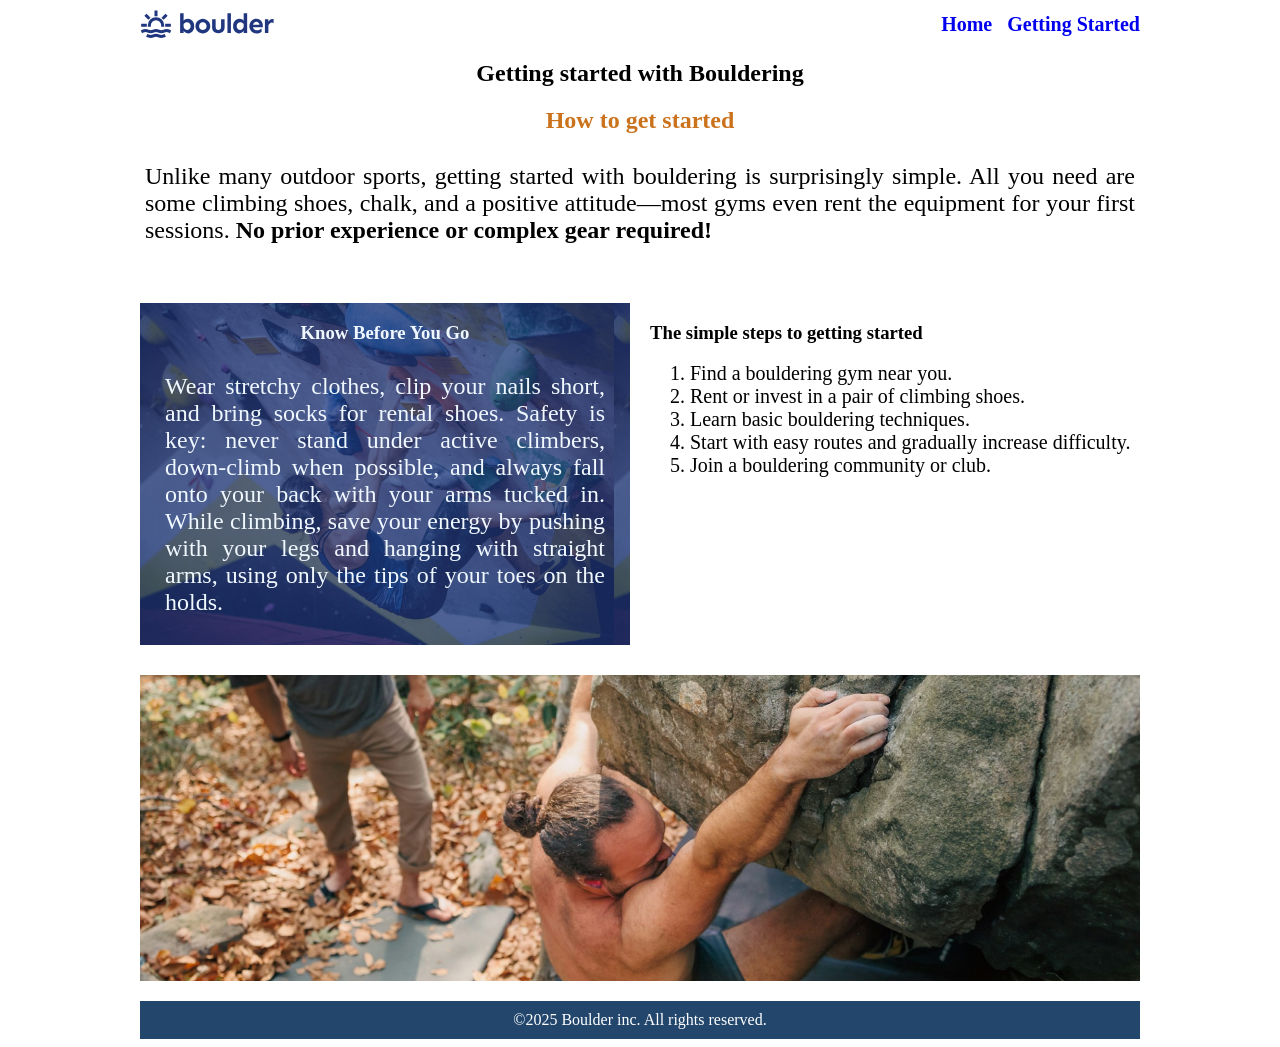
==== getting-started.html @ 6824014e "This is my Initial commit" ====
<!DOCTYPE html>
<html>
    <head>
        <title>bouldering</title>
        <link rel="stylesheet" href="css/style.css">
    </head>
        <body>
            <div class="wrapper">
                <header>
                        <img src="img/logo.svg" alt="">
                        <nav class="primary-navigation" aria-label="primary-navigation">
                            <ul>
                                <li> <a href="index.html">Home</a></li>
                                <li><a href="getting-started.html">Getting Started</a></li>
                            </ul>
                        </nav>
                </header>
                <main>
                    <section>
                        <h1>Getting started with Bouldering</h1>
                        <h2>How to get started</h2>
                            <p class="boulderig">Unlike many outdoor sports, getting started with bouldering is surprisingly simple. All you need are some climbing shoes, chalk, and a positive attitude—most gyms even rent the equipment for your first sessions. <strong>No prior experience or complex gear required!</strong></p>
                    <section>
                        <div class="wrapper">
                            <div class="two-column-layout">
                                        <div class="climber-bg">
                                                <h3 class="center-title">Know Before You Go</h3>
                                                    <p>Wear stretchy clothes, clip your nails short, and bring socks for rental shoes. Safety is key: never stand under active climbers, down-climb when possible, and always fall onto your back with your arms tucked in. While climbing, save your energy by pushing with your legs and hanging with straight arms, using only the tips of your toes on the holds.</p>
                                        </div>
                                                    <div>
                                                        <h3>The simple steps to getting started</h3>
                                                    <ol class="simple-step">
                                                        <li>Find a bouldering gym near you.</li>
                                                        <li>Rent or invest in a pair of climbing shoes.</li>
                                                        <li>Learn basic bouldering techniques.</li>
                                                        <li>Start with easy routes and gradually increase difficulty.</li>
                                                        <li>Join a bouldering community or club.</li>
                                                    </ol>
                                                    </div>
                            </div>
                        </div>
                    </section>
                        <img src="img/getting-started-outdoors.jpg" alt="">
                    </section>
                </main>
                <footer>©2025 Boulder inc. All rights reserved.</footer>
            </div>
        </body>
</html>
---- css/style.css ----
/* Headings */
h1 {
    color: black;
    text-align: center;
}

h2 {
    color: #cb721c;
    text-align: center;
}

/* Heading 3 text centering */
.center-title {
text-align: center;
}

/* Paragraph */
p {
    padding: 5px;
    text-align: justify;
    font-size: 1.5rem;
    text-align: justify;
}

/* Wrapper */
.wrapper {
    max-width: 1000px;
    margin: 0 auto;
}

/* Header */
header {
    display: flex;
    justify-content: space-between;
    align-items: center;
    gap: 20px;
}

/* Navbar */

.primary-navigation ul {
    display: flex;
    list-style: none;
    margin: 0;
    padding: 0;
    gap: 15px;
}

.primary-navigation a {
    text-decoration: none;
    font-weight: bold;
}

/* Layout */
.two-column-layout {
    display: grid;
    grid-template-columns: 1fr 1fr;
    gap: 20px;
    padding: 30px 0;
    max-width: 1000px;
}

/* Images */
img {
    max-width: 100%;
    display: block;
}

/* Special section */
.teal-bg {
    background-color: #22466c;
    color: white;
    padding: 15px;
}

/* Footer */
footer {
    background-color: #22466c;
    color: white;
    text-align: center;
    padding: 10px;
    margin-top: 20px;
}

/* Lists */
ul {
    list-style: circle;
}

/* unordered list item */
ul li{
    font-size: 20px;
}

/* ordered list item */
ol li{
    font-size: 20px;
}

/*emoji */
.reasons li::marker {
    content: "🥏 ";
}
.climber-bg{
    background-image: url('../img/simple-steps.jpg');
    color: aliceblue;
    padding-inline: 20px;
}
span{
    color: #4676a9;
}
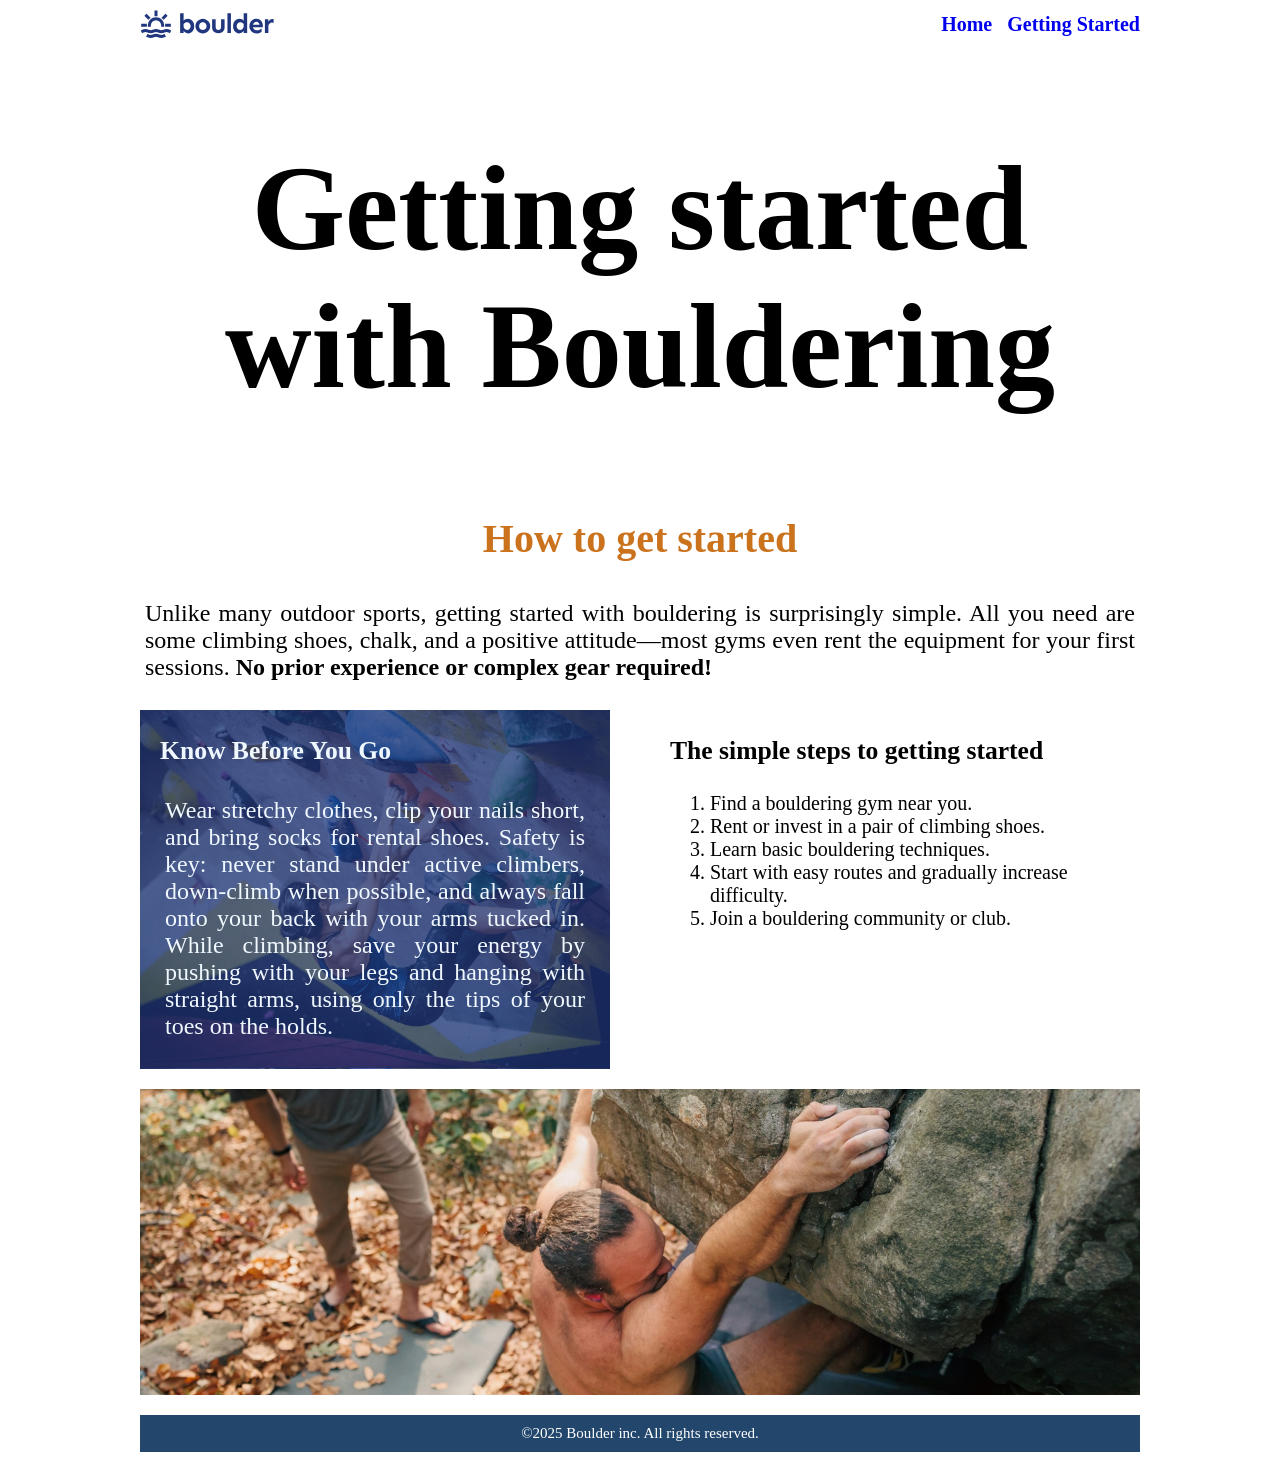
==== commit c9263d63: "Media query added" ====
--- a/getting-started.html
+++ b/getting-started.html
@@ -16,7 +16,7 @@
                         </nav>
                 </header>
                 <main>
-                    <section>
+                    <section class="climber">
                         <h1>Getting started with Bouldering</h1>
                         <h2>How to get started</h2>
                             <p class="boulderig">Unlike many outdoor sports, getting started with bouldering is surprisingly simple. All you need are some climbing shoes, chalk, and a positive attitude—most gyms even rent the equipment for your first sessions. <strong>No prior experience or complex gear required!</strong></p>
@@ -24,7 +24,7 @@
                         <div class="wrapper">
                             <div class="two-column-layout">
                                         <div class="climber-bg">
-                                                <h3 class="center-title">Know Before You Go</h3>
+                                                <h3>Know Before You Go</h3>
                                                     <p>Wear stretchy clothes, clip your nails short, and bring socks for rental shoes. Safety is key: never stand under active climbers, down-climb when possible, and always fall onto your back with your arms tucked in. While climbing, save your energy by pushing with your legs and hanging with straight arms, using only the tips of your toes on the holds.</p>
                                         </div>
                                                     <div>
@@ -40,7 +40,7 @@
                             </div>
                         </div>
                     </section>
-                        <img src="img/getting-started-outdoors.jpg" alt="">
+                       <div class="climber"><img src="img/getting-started-outdoors.jpg" alt=""></div>
                     </section>
                 </main>
                 <footer>©2025 Boulder inc. All rights reserved.</footer>
--- a/css/style.css
+++ b/css/style.css
@@ -2,16 +2,22 @@
 h1 {
     color: black;
     text-align: center;
-}
+    font-size: 4rem;
+@media (width > 600px){
+    font-size: 7.5rem;
+    }
+    }
 
 h2 {
     color: #cb721c;
     text-align: center;
+    font-size: 2.5rem;
 }
 
 /* Heading 3 text centering */
-.center-title {
-text-align: center;
+h3 {
+text-align: left;
+font-size: 1.6rem;
 }
 
 /* Paragraph */
@@ -54,10 +60,12 @@
 /* Layout */
 .two-column-layout {
     display: grid;
-    grid-template-columns: 1fr 1fr;
-    gap: 20px;
-    padding: 30px 0;
-    max-width: 1000px;
+    gap: 60px;
+    margin-bottom: 20px;
+    @media (width > 600px) {
+        grid-template-columns: 1fr 1fr;
+
+    }
 }
 
 /* Images */
@@ -95,6 +103,7 @@
 /* ordered list item */
 ol li{
     font-size: 20px;
+    text-align: left;
 }
 
 /*emoji */
@@ -108,4 +117,24 @@
 }
 span{
     color: #4676a9;
+}
+@media (min-width: 576px){
+    body{
+        font-size: 15px;
+    }
+}
+@media (min-width: 768px){
+    body{
+        font-size: 15px;
+    }
+}
+@media (min-width: 992px){
+    body{
+        font-size: 15px;
+    }
+}
+@media (min-width: 1200px){
+    body{
+        font-size: 15px;
+    }
 }
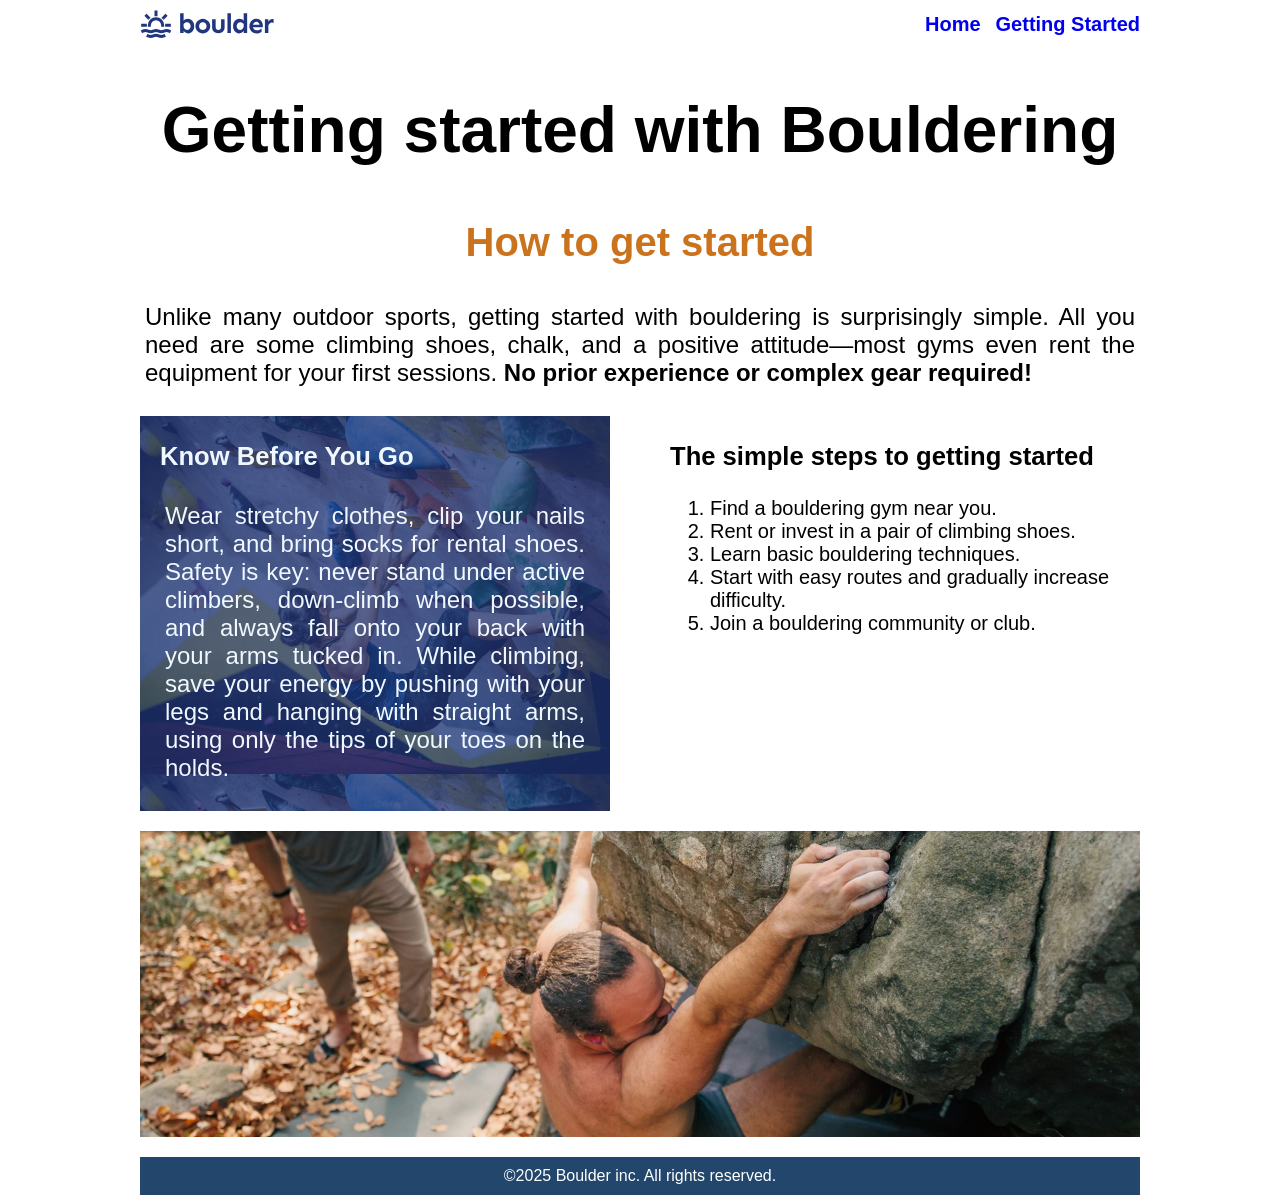
==== commit a9e5e495: "Add Vercel Web Analytics integration Implemented Vercel Web Analytics for the bouldering website.  #" ====
--- a/getting-started.html
+++ b/getting-started.html
@@ -3,6 +3,10 @@
     <head>
         <title>bouldering</title>
         <link rel="stylesheet" href="css/style.css">
+        <script>
+            window.va = window.va || function () { (window.vaq = window.vaq || []).push(arguments); };
+        </script>
+        <script defer src="/_vercel/insights/script.js"></script>
     </head>
         <body>
             <div class="wrapper">
--- a/css/style.css
+++ b/css/style.css
@@ -1,39 +1,96 @@
-/* Headings */
+*{
+    font-family: "Kite One", sans-serif;
+}
+@media(min-width: 992px){
 h1 {
     color: black;
+   
     text-align: center;
     font-size: 4rem;
-@media (width > 600px){
-    font-size: 7.5rem;
-    }
-    }
-
+}
 h2 {
     color: #cb721c;
     text-align: center;
     font-size: 2.5rem;
 }
-
-/* Heading 3 text centering */
 h3 {
 text-align: left;
 font-size: 1.6rem;
 }
-
-/* Paragraph */
 p {
     padding: 5px;
     text-align: justify;
     font-size: 1.5rem;
     text-align: justify;
 }
-
+.two-column-layout {
+    display: grid;
+    gap: 60px;
+    margin-bottom: 20px;
+    grid-template-columns: 1fr 1fr;
+    }
+    }
+@media (min-width: 992px){
+    h1 {
+    color: black;
+    text-align: center;
+    font-size: 4rem;
+}
+h2 {
+    color: #cb721c;
+    text-align: center;
+    font-size: 2.5rem;
+}
+h3 {
+text-align: left;
+font-size: 1.6rem;
+}
+p {
+    padding: 5px;
+    text-align: justify;
+    font-size: 1.5rem;
+    text-align: justify;
+}
+.two-column-layout {
+    display: grid;
+    gap: 60px;
+    margin-bottom: 20px;
+    grid-template-columns: 1fr 1fr;
+    }
+}
+@media (max-width: 600px){
+h1 {
+    color: black;
+    text-align: center;
+    font-size: 4rem;
+}
+h2 {
+    color: #cb721c;
+    text-align: center;
+    font-size: 2.5rem;
+}
+h3 {
+text-align: left;
+font-size: 1.6rem;
+}
+p {
+    padding: 5px;
+    text-align: justify;
+    font-size: 1.5rem;
+    text-align: justify;
+}
+.two-column-layout {
+    display: grid;
+    gap: 60px;
+    margin-bottom: 20px;
+    grid-template-columns: 1fr 1fr;
+    }
+}
 /* Wrapper */
 .wrapper {
     max-width: 1000px;
     margin: 0 auto;
 }
-
 /* Header */
 header {
     display: flex;
@@ -56,18 +113,6 @@
     text-decoration: none;
     font-weight: bold;
 }
-
-/* Layout */
-.two-column-layout {
-    display: grid;
-    gap: 60px;
-    margin-bottom: 20px;
-    @media (width > 600px) {
-        grid-template-columns: 1fr 1fr;
-
-    }
-}
-
 /* Images */
 img {
     max-width: 100%;
@@ -99,13 +144,11 @@
 ul li{
     font-size: 20px;
 }
-
 /* ordered list item */
 ol li{
     font-size: 20px;
     text-align: left;
 }
-
 /*emoji */
 .reasons li::marker {
     content: "🥏 ";
@@ -117,24 +160,4 @@
 }
 span{
     color: #4676a9;
-}
-@media (min-width: 576px){
-    body{
-        font-size: 15px;
-    }
-}
-@media (min-width: 768px){
-    body{
-        font-size: 15px;
-    }
-}
-@media (min-width: 992px){
-    body{
-        font-size: 15px;
-    }
-}
-@media (min-width: 1200px){
-    body{
-        font-size: 15px;
-    }
 }
